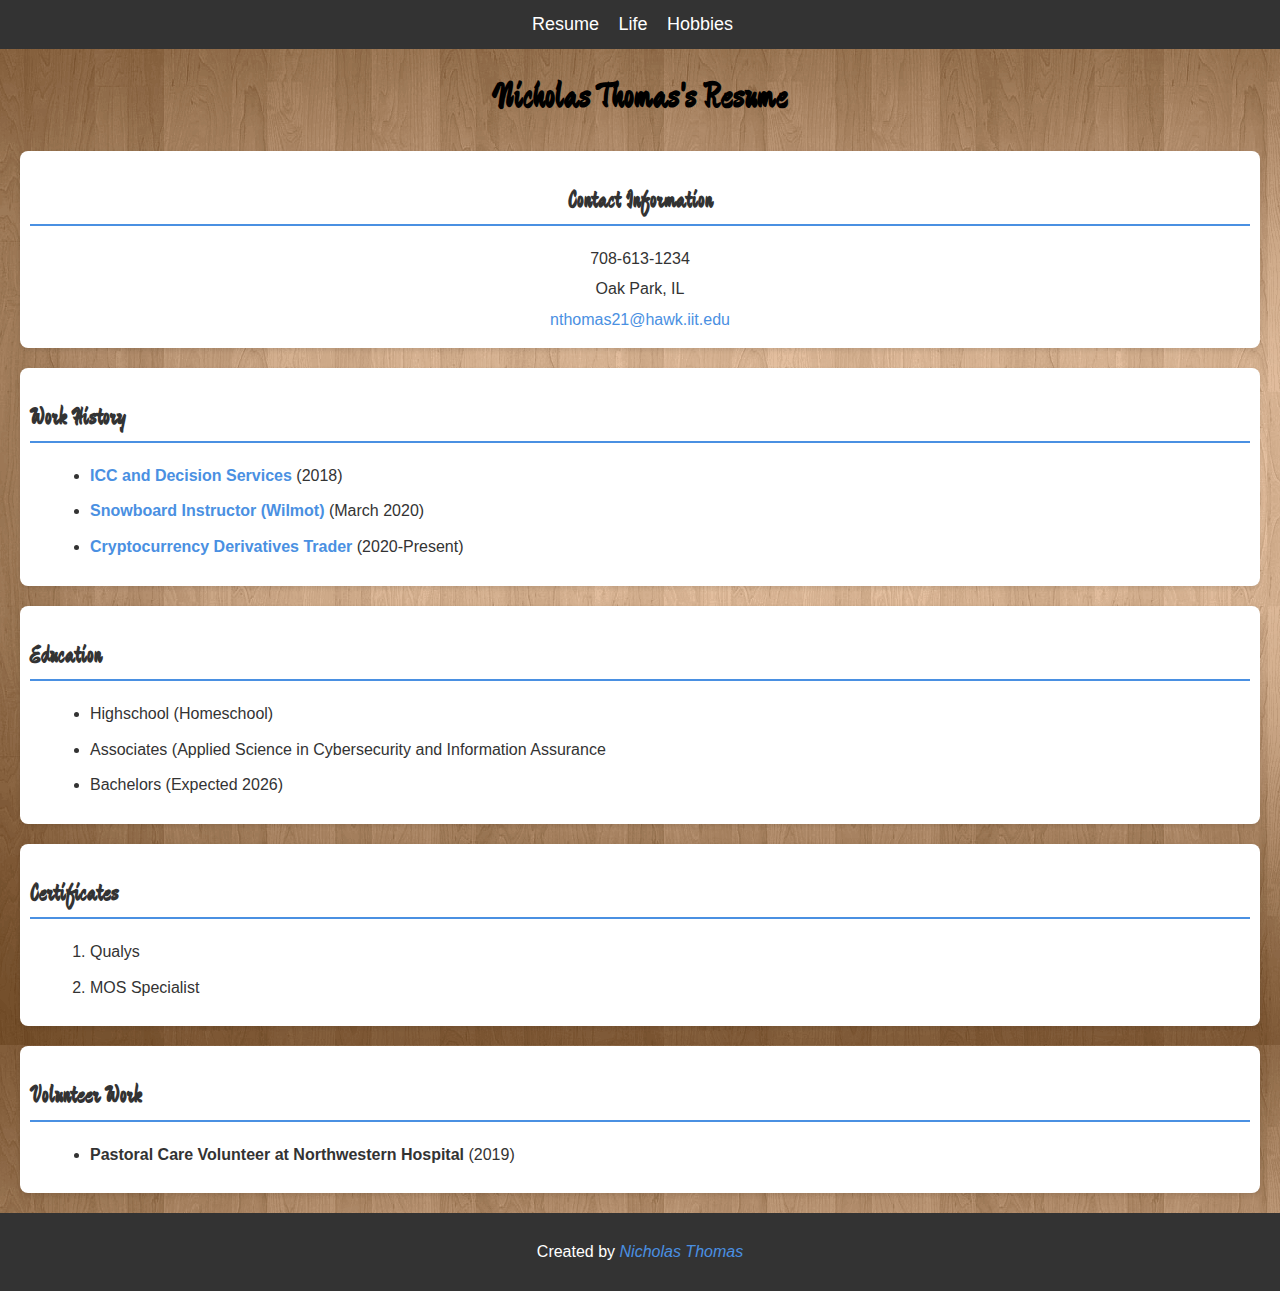
==== index.html @ c01b0a8c "project2" ====
<!DOCTYPE html>
<html lang="en">
	<head>
		<meta charset="utf-8">
		<title>Resume</title>
		 <link href='https://fonts.googleapis.com/css?family=Devonshire' rel='stylesheet' type='text/css'>
     <link rel="stylesheet" type="text/css" href="css/style.css">
	</head>
	<body>
	 <header class="nav">
      <nav class="navigation">				
        <ul>
          <li><a href="index.html">Resume</a></li>
          <li><a href="life.html">Life</a></li>
          <li><a href="hobbies.html">Hobbies</a></li>
        </ul>
      </nav>
    </header>
		<h1>Nicholas Thomas's Resume</h1>
		<section id="info">
			<h2>Contact Information</h2>
			<p>708-613-1234</p>
			<p>Oak Park, IL</p>
			<p><a href="mailto:nthomas21@hawk.iit.edu">nthomas21@hawk.iit.edu</a></p>
		</section>
		<section id="Work">
			<h2>Work History</h2>
			<ul>
				<li><strong>ICC and Decision Services</strong> (2018)</li>	
				<li><strong>Snowboard Instructor (Wilmot)</strong> (March 2020)</li>	
				<li><strong>Cryptocurrency Derivatives Trader</strong> (2020-Present)</li>	
			</ul>
		</section>
		<section id="education">
			<h2>Education</h2>
			<ul>
				<li>Highschool (Homeschool)</li>
				<li>Associates (Applied Science in Cybersecurity and Information Assurance</li>
				<li> Bachelors (Expected 2026)</li>
			</ul>
		</section>
		<section id="certs">
			<h2>Certificates</h2>
			<ol>
				<li>Qualys</li>
				<li>MOS Specialist</li>
			</ol>
		</section>
		<section id="Volunteer">
			<h2>Volunteer Work</h2>
			<ul>
				<li><b>Pastoral Care Volunteer at Northwestern Hospital</b> (2019)</li>			
			</ul>
		</section>
		<footer>
			<p>Created by <em>Nicholas Thomas</em></p>
		</footer>		
	</body>
</html>
---- css/style.css ----
body {
  background-image: url("../images/wood.png");
  font-family: 'Arial', sans-serif;
  margin: 0;
  padding: 0;
  background-color: #f4f4f9;
  color: #333;
  line-height: 1.6;
}

h1, h2 {
  font-family: 'Devonshire', cursive;
  color: black;
}


.nav {
  background-color: #333;
  color: #fff;
  padding: 10px 0;
  text-align: center;
}

.nav ul {
  list-style: none;
  margin: 0;
  padding: 0;
}

.nav ul li {
  display: inline;
  margin-right: 15px;
}

.nav ul li a {
  color: white;
  text-decoration: none;
  font-size: 18px;
}

.nav ul li a:hover {
  text-decoration: underline;
}


section {
  margin: 20px;
  padding: 10px;
  background-color: white;
  border-radius: 8px;
  box-shadow: 0 2px 5px rgba(0, 0, 0, 0.1);
}

h1 {
  text-align: center;
  margin-top: 20px;
  font-size: 36px;
}

h2 {
  color: #333;
  margin-top: 20px;
  border-bottom: 2px solid #4a90e2;
  padding-bottom: 5px;
}


ul, ol {
  margin-left: 20px;
}

ul li, ol li {
  margin-bottom: 10px;
}

strong {
  color: #4a90e2;
}


#info {
  text-align: center;
}

#info p {
  margin: 5px;
}

#info a {
  color: #4a90e2;
  text-decoration: none;
}

#info a:hover {
  text-decoration: underline;
}


footer {
  text-align: center;
  padding: 10px 0;
  background-color: #333;
  color: white;
  margin-top: 20px;
}

footer em {
  color: #4a90e2;
}
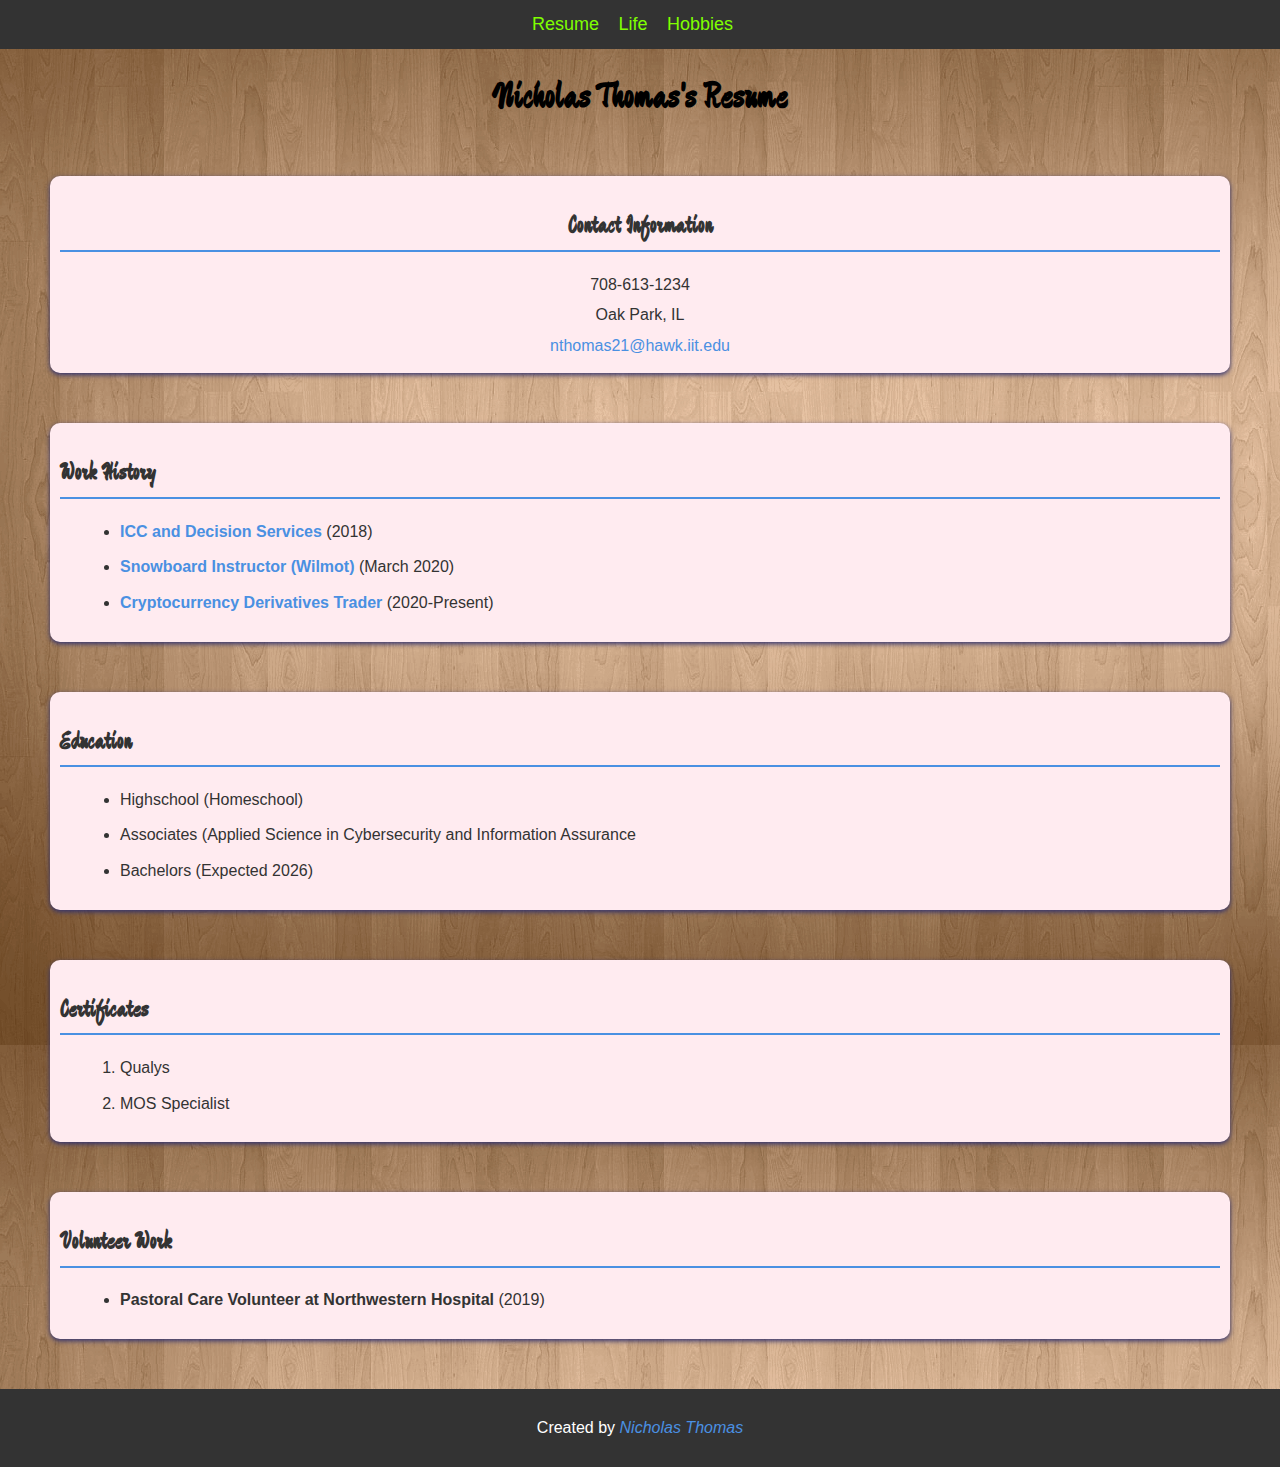
==== commit 6a422c9f: "update html style element" ====
--- a/index.html
+++ b/index.html
@@ -36,7 +36,7 @@
 			<ul>
 				<li>Highschool (Homeschool)</li>
 				<li>Associates (Applied Science in Cybersecurity and Information Assurance</li>
-				<li> Bachelors (Expected 2026)</li>
+				<li>Bachelors (Expected 2026)</li>
 			</ul>
 		</section>
 		<section id="certs">
--- a/css/style.css
+++ b/css/style.css
@@ -33,22 +33,22 @@
 }
 
 .nav ul li a {
-  color: white;
+  color: #7FFF00;
   text-decoration: none;
   font-size: 18px;
 }
 
 .nav ul li a:hover {
   text-decoration: underline;
-}
+  }
 
 
 section {
-  margin: 20px;
+  margin: 50px;
   padding: 10px;
-  background-color: white;
-  border-radius: 8px;
-  box-shadow: 0 2px 5px rgba(0, 0, 0, 0.1);
+  background-color: #ffebf0;
+  border-radius: 10px;
+  box-shadow: 0 2px 5px rgba(50, 50, 110, 100.1);
 }
 
 h1 {
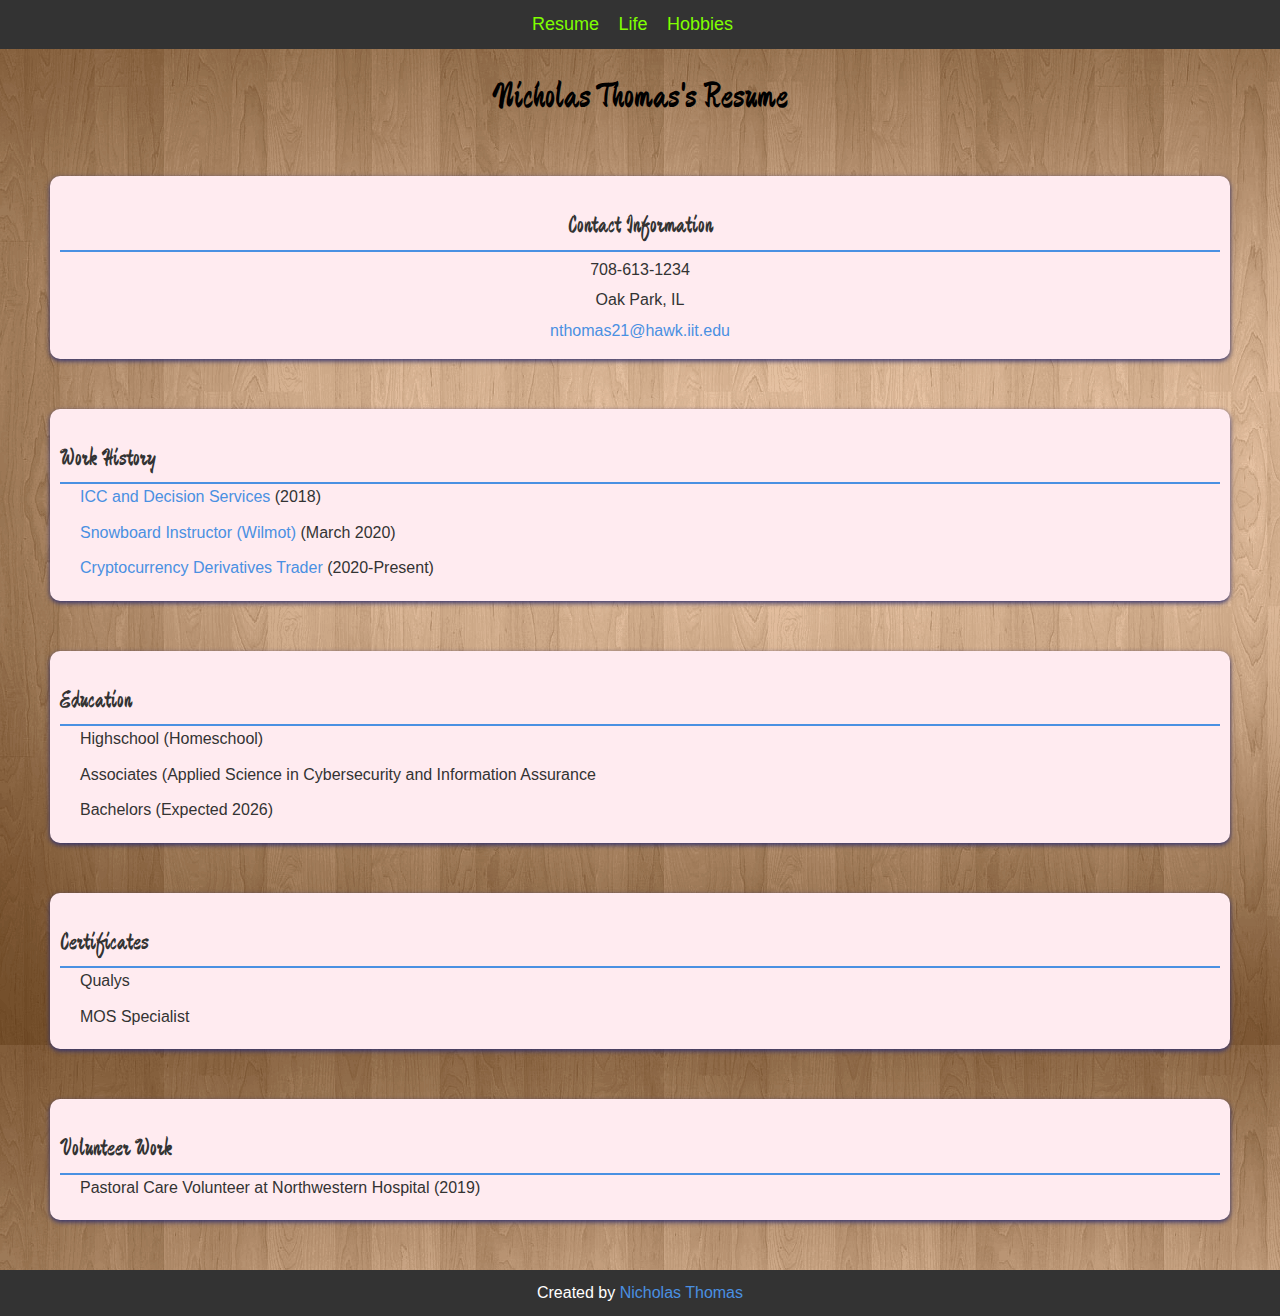
==== commit 3bfe71ac: "Removed list style type" ====
--- a/index.html
+++ b/index.html
@@ -4,6 +4,7 @@
 		<meta charset="utf-8">
 		<title>Resume</title>
 		 <link href='https://fonts.googleapis.com/css?family=Devonshire' rel='stylesheet' type='text/css'>
+     <link rel="stylesheet" type="text/css" href="css/reset.css">
      <link rel="stylesheet" type="text/css" href="css/style.css">
 	</head>
 	<body>
--- a/css/style.css
+++ b/css/style.css
@@ -6,6 +6,7 @@
   background-color: #f4f4f9;
   color: #333;
   line-height: 1.6;
+  list-style-type: none;
 }
 
 h1, h2 {
@@ -49,6 +50,7 @@
   background-color: #ffebf0;
   border-radius: 10px;
   box-shadow: 0 2px 5px rgba(50, 50, 110, 100.1);
+  
 }
 
 h1 {
@@ -62,6 +64,7 @@
   margin-top: 20px;
   border-bottom: 2px solid #4a90e2;
   padding-bottom: 5px;
+  font-size: 24px;
 }
 
 
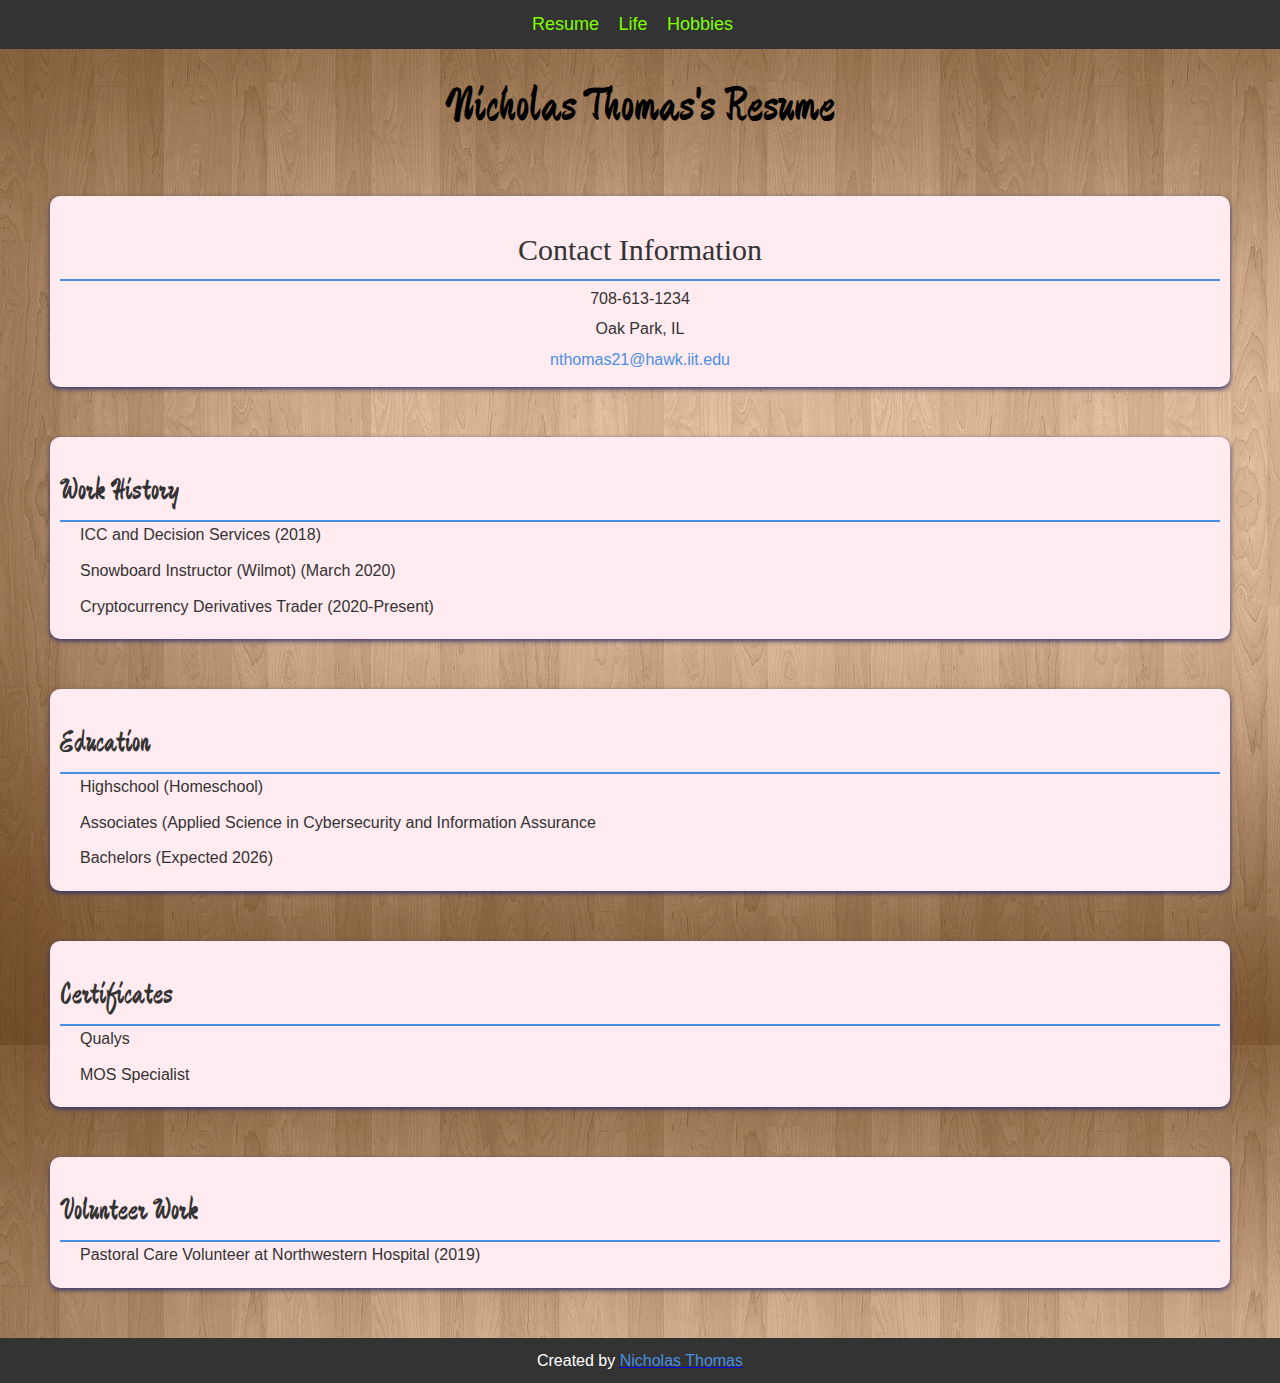
==== commit 683146cf: "Additional id tags added" ====
--- a/index.html
+++ b/index.html
@@ -27,9 +27,9 @@
 		<section id="Work">
 			<h2>Work History</h2>
 			<ul>
-				<li><strong>ICC and Decision Services</strong> (2018)</li>	
-				<li><strong>Snowboard Instructor (Wilmot)</strong> (March 2020)</li>	
-				<li><strong>Cryptocurrency Derivatives Trader</strong> (2020-Present)</li>	
+				<li>ICC and Decision Services (2018)</li>	
+				<li>Snowboard Instructor (Wilmot) (March 2020)</li>	
+				<li>Cryptocurrency Derivatives Trader (2020-Present)</li>	
 			</ul>
 		</section>
 		<section id="education">
@@ -54,7 +54,7 @@
 			</ul>
 		</section>
 		<footer>
-			<p>Created by <em>Nicholas Thomas</em></p>
+			<p>Created by <a href="index.html"><em>Nicholas Thomas</em></a></p>
 		</footer>		
 	</body>
 </html>--- a/css/style.css
+++ b/css/style.css
@@ -50,13 +50,14 @@
   background-color: #ffebf0;
   border-radius: 10px;
   box-shadow: 0 2px 5px rgba(50, 50, 110, 100.1);
-  
+   list-style-type: none;
 }
+
 
 h1 {
   text-align: center;
   margin-top: 20px;
-  font-size: 36px;
+  font-size: 48px;
 }
 
 h2 {
@@ -64,12 +65,21 @@
   margin-top: 20px;
   border-bottom: 2px solid #4a90e2;
   padding-bottom: 5px;
-  font-size: 24px;
+  font-size: 30px;
+}
+#info h2 {
+  color: #333;
+  border-bottom: 2px solid #4a90e2;
+  padding-bottom: 5px;
+  font-size: 30px;
+  font-family: Georgia, serif;
+  text-align: center;
 }
 
 
 ul, ol {
   margin-left: 20px;
+   list-style-type: none;
 }
 
 ul li, ol li {
@@ -98,13 +108,24 @@
   text-decoration: underline;
 }
 
+#Goals h2 {
+  text-align: center;
+  font-size: 36px;
+}
+
+.goals {
+  font-size: 14px;
+  font-weight: bold;
+  text-align: center;
+}
+
 
 footer {
   text-align: center;
   padding: 10px 0;
   background-color: #333;
   color: white;
-  margin-top: 20px;
+  margin-top: 10px;
 }
 
 footer em {
